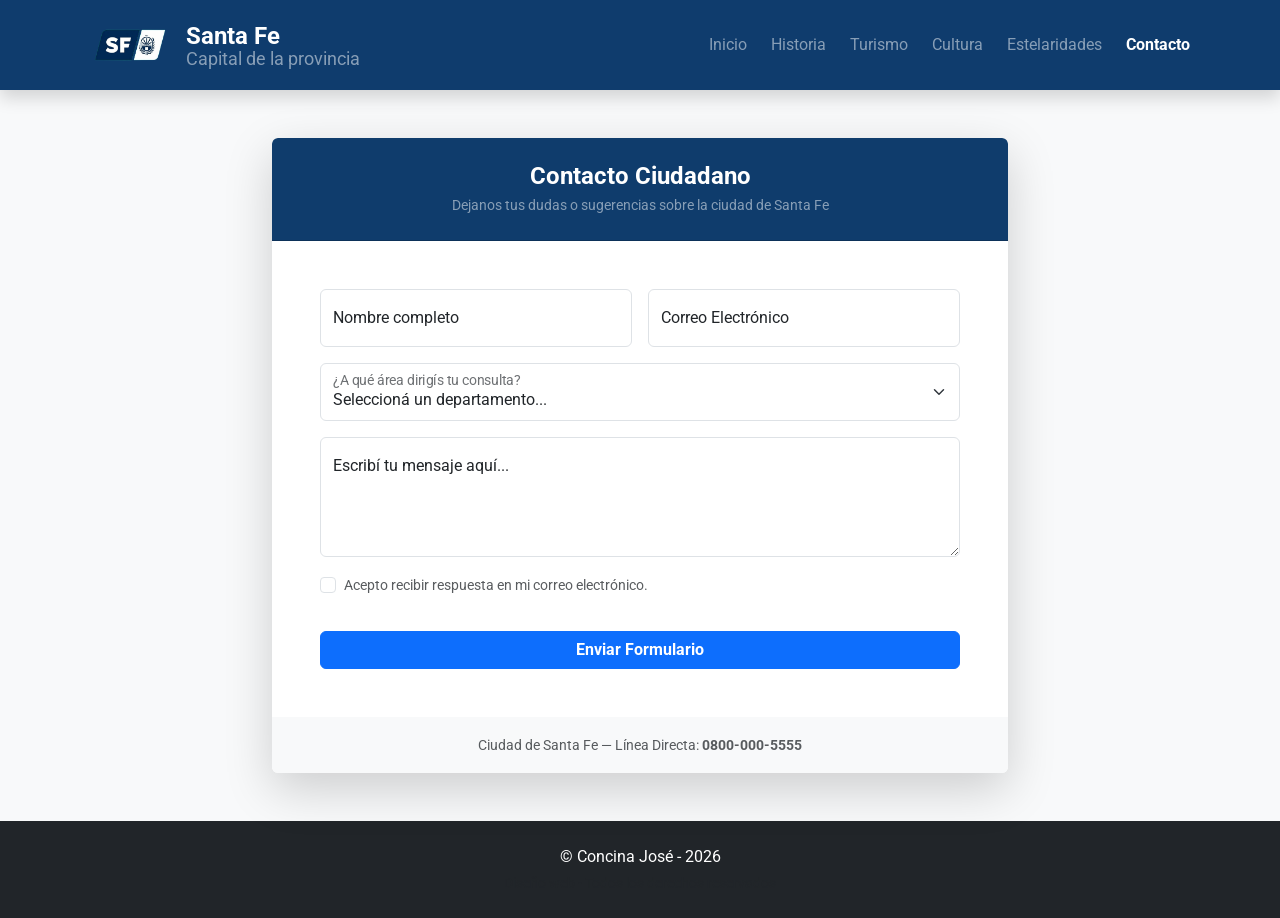
==== index/contacto.html @ c48516bb "Primer commit del proyecto Santa Fe" ====
<!DOCTYPE html>
<html lang="es">
<head>
    <meta charset="UTF-8">
    <meta name="viewport" content="width=device-width, initial-scale=1.0">
    <title>Santa Fe Capital - Contacto</title>
    <link rel="icon" type="image/png" href="../imagenes/Escudo.png">
    <link href="https://cdn.jsdelivr.net/npm/bootstrap@5.3.3/dist/css/bootstrap.min.css" rel="stylesheet">
    <!-- Fuentes de Google -->
    <link rel="preconnect" href="https://fonts.googleapis.com">
    <link rel="preconnect" href="https://fonts.gstatic.com" crossorigin>
    <link href="https://fonts.googleapis.com/css2?family=Roboto:wght@300;400;700&display=swap" rel="stylesheet">
    <link rel="stylesheet" href="../estilos/estilo.css">
</head>
<body class="bg-light d-flex flex-column min-vh-100">

    <!-- Navbar Idéntica al Index Principal (Azul Santa Fe) -->
<header class="shadow sticky-top">
    <nav class="navbar navbar-expand-lg navbar-santafe">
        <div class="container">
            
            <a class="navbar-brand d-flex align-items-center gap-2" href="../index.html">
                <img src="../imagenes/logo.png" alt="Escudo de Santa Fe" class="logo">
                <div class="d-flex flex-column lh-1">
                    <h1 class="h4 mb-0 fw-bold text-white">Santa Fe</h1>
                    <span class="small text-white-50">Capital de la provincia</span>
                </div>
            </a>

            <button class="navbar-toggler border-white-50" type="button" data-bs-toggle="collapse"
                data-bs-target="#navbarNav" aria-controls="navbarNav" aria-expanded="false"
                aria-label="Toggle navigation">
                <span class="navbar-toggler-icon"></span>
            </button>

            <div class="collapse navbar-collapse justify-content-end" id="navbarNav">
                <ul class="navbar-nav gap-2 text-center mt-3 mt-lg-0">
                    <li class="nav-item">
                        <a class="nav-link text-white-50" href="../index.html">Inicio</a>
                    </li>
                    <li class="nav-item">
                        <a class="nav-link text-white-50" href="historia.html">Historia</a>
                    </li>
                    <li class="nav-item">
                        <a class="nav-link text-white-50" href="turismo.html">Turismo</a>
                    </li>
                    <li class="nav-item">
                        <a class="nav-link text-white-50" href="cultura.html">Cultura</a>
                    </li>
                    <li class="nav-item">
                        <a class="nav-link text-white-50" href="Estelaridades.html">Estelaridades</a>
                    </li>
                    <li class="nav-item">
                        <a class="nav-link active fw-bold text-white" href="contactos.html">Contacto</a>
                    </li>
                </ul>
            </div>

        </div>
    </nav>
</header>
    <main class="flex-grow-1">

        <section class="container my-5">
    <div class="row justify-content-center">
        <div class="col-md-10 col-lg-8">
            
            <div class="card shadow-lg border-0 overflow-hidden">
                
                <div class="card-header text-white text-center py-4" style="background-color: hsl(211, 76%, 24%);">
                    <h2 class="h4 fw-bold mb-1 text-white">Contacto Ciudadano</h2>
                    <p class="small mb-0 text-white-50">Dejanos tus dudas o sugerencias sobre la ciudad de Santa Fe</p>
                </div>

                <div class="card-body p-4 p-md-5 bg-white">
                    <form action="#" method="POST">
                        
                        <div class="row g-3">
                            <div class="col-md-6">
                                <div class="form-floating text-dark">
                                    <input type="text" class="form-control" id="floatNombre" placeholder="Tu Nombre" required>
                                    <label for="floatNombre">Nombre completo</label>
                                </div>
                            </div>

                            <div class="col-md-6">
                                <div class="form-floating text-dark">
                                    <input type="email" class="form-control" id="floatEmail" placeholder="nombre@ejemplo.com" required>
                                    <label for="floatEmail">Correo Electrónico</label>
                                </div>
                            </div>

                            <div class="col-12">
                                <div class="form-floating text-dark">
                                    <select class="form-select" id="floatMotivo" required>
                                        <option value="" selected disabled>Seleccioná un departamento...</option>
                                        <option value="1">Turismo y Paseos</option>
                                        <option value="2">Cultura y Eventos</option>
                                        <option value="3">Atención al Vecino / Reclamos</option>
                                    </select>
                                    <label for="floatMotivo">¿A qué área dirigís tu consulta?</label>
                                </div>
                            </div>

                            <div class="col-12">
                                <div class="form-floating text-dark">
                                    <textarea class="form-control" id="floatMensaje" placeholder="Dejanos tu comentario" style="height: 120px" required></textarea>
                                    <label for="floatMensaje">Escribí tu mensaje aquí...</label>
                                </div>
                            </div>

                            <div class="col-12 my-3">
                                <div class="form-check text-start">
                                    <input class="form-check-input" type="checkbox" value="" id="checkTerminos" required>
                                    <label class="form-check-label text-muted small" for="checkTerminos">
                                        Acepto recibir respuesta en mi correo electrónico.
                                    </label>
                                </div>
                            </div>

                            <div class="col-12 text-center">
                                <button type="submit" class="btn btn-primary w-100 py-2.5 fw-bold text-white">
                                    Enviar Formulario
                                </button>
                            </div>
                        </div>

                    </form>
                </div>

                <div class="card-footer bg-light py-3 text-center border-0">
                    <span class="text-muted small">
                        Ciudad de Santa Fe — Línea Directa: <strong>0800-000-5555</strong>
                    </span>
                </div>

            </div>

        </div>
    </div>
</section>





    </main>

    <!-- Footer Idéntico al Index Principal -->
    <footer class="bg-dark text-white py-4 mt-auto">
        <div class="container text-center">
            <p class="mb-1">&copy; Concina José - 2026</p>
            <p class="small text-muted mb-0">Diseño web - Todos los derechos reservados</p>
        </div>
    </footer>

    <!-- JS de Bootstrap -->
    <script src="https://cdn.jsdelivr.net/npm/bootstrap@5.3.3/dist/js/bootstrap.bundle.min.js"></script>
</body>
</html>
---- estilos/estilo.css ----
/*index */

body {
  font-family: 'Roboto', sans-serif;
  overflow-x: hidden; 
}

/* la barra de navegacion */
.navbar-santafe {
  background-color: #0F3C6D;
  padding-top: 0.5rem;
  padding-bottom: 0.5rem;
}

.navbar-santafe .navbar-brand img.logo {
  height: 4rem; 
  width: auto;
}

/* Portada hero principal fluida */
.portada-hero {
  position: relative;
  background: linear-gradient(rgba(0, 0, 0, 0.45), rgba(0, 0, 0, 0.45)), url('../imagenes/portada.jpg') no-repeat center center;
  background-size: cover;
  min-height: 40vh; 
  display: flex;
  align-items: center;
  justify-content: center;
}

/* Enlaces decorativos de las colunas */
.btn-flecha {
  text-decoration: none;
  color: #0F3C6D;
  font-weight: bold;
  transition: color 0.2s ease-in-out;
}

.btn-flecha:hover {
  color: #1a5ca6;
  text-decoration: underline;
}

/* tabla */
.transition-hover {
  transition: 0.2s;
}

.transition-hover:hover {
  transform: translateY(-4px);
  box-shadow: 0 4px 8px rgba(0, 0, 0, 0.2);
  border-color: #0d6efd;
}

/* el iframe */
.mapa-sitio {
  border: 0;
  border-radius: 8px;
  box-shadow: 0 4px 8px rgba(0, 0, 0, 0.1);
}

/* Estelaridades */
/* espacio entre el section y las tarjetas generales */
.seccion-tarjetas {
  margin-top: 1rem; 
}

/* espacio entre el section y el div separador */
.separador-estelar {
  margin-top: 1rem;    
  border-bottom: 2px solid #0F3C6D;
  width: 70%;          
  margin-left: auto;   
  margin-right: auto;
}

/*Cultura */
/* Contenedor del carrusel */
#culturaCarousel {
  background-color: #0F3C6D; 
  padding: 1rem;
  border-radius: 8px;
}

/* Imagenes del carrusel */
#culturaCarousel img {
  max-width: 30rem;  
  height: auto;      
  margin: 0 auto;    
  display: block;
  object-fit: cover; 
}
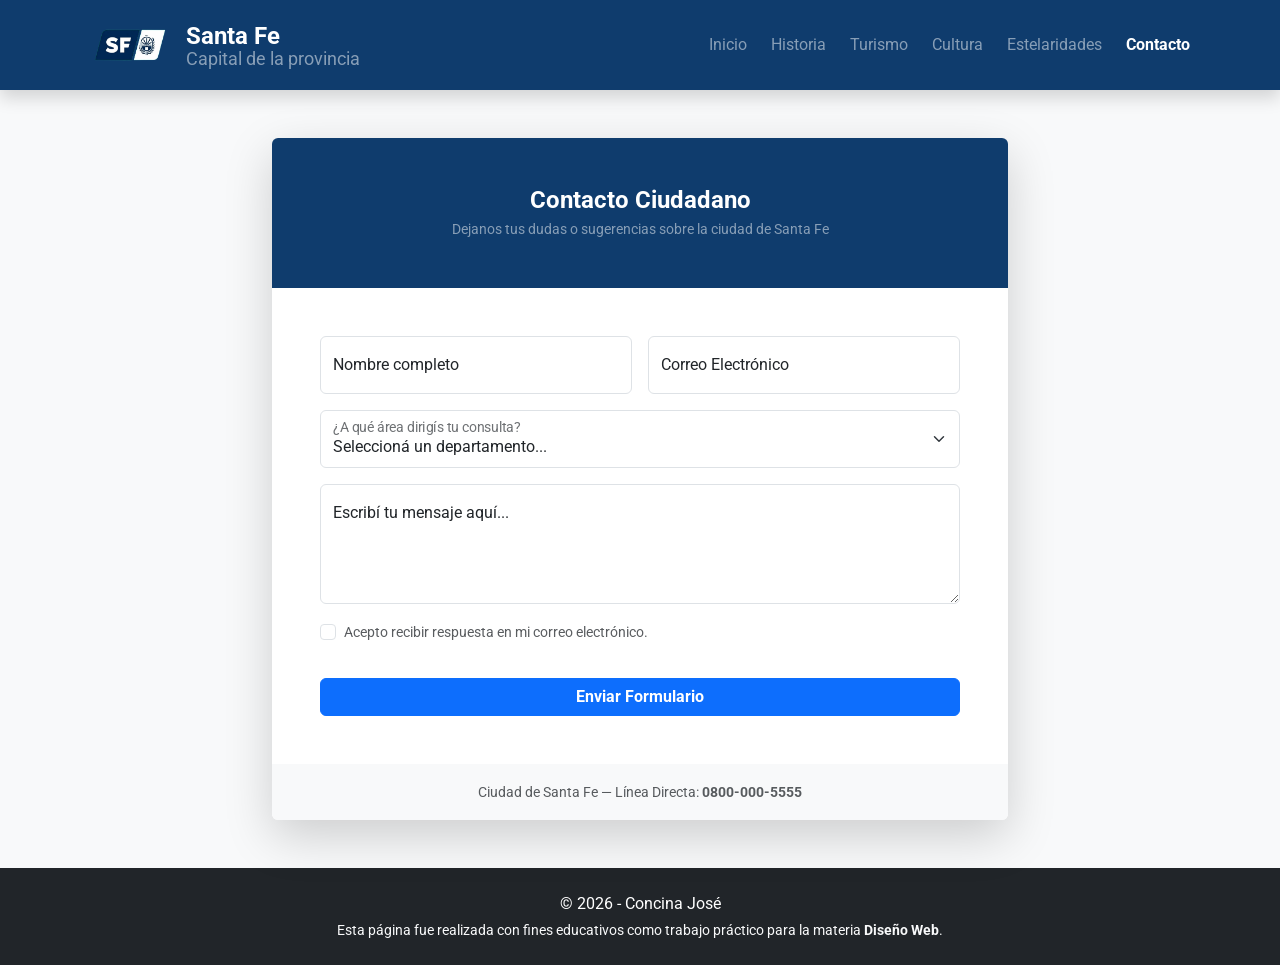
==== commit 3eccde4b: "Subida del trabajo final" ====
--- a/index/contacto.html
+++ b/index/contacto.html
@@ -1,160 +1,226 @@
-<!DOCTYPE html>
+<!doctype html>
 <html lang="es">
-<head>
-    <meta charset="UTF-8">
-    <meta name="viewport" content="width=device-width, initial-scale=1.0">
+  <head>
+    <meta charset="UTF-8" />
+    <meta name="viewport" content="width=device-width, initial-scale=1.0" />
     <title>Santa Fe Capital - Contacto</title>
-    <link rel="icon" type="image/png" href="../imagenes/Escudo.png">
-    <link href="https://cdn.jsdelivr.net/npm/bootstrap@5.3.3/dist/css/bootstrap.min.css" rel="stylesheet">
+    <link rel="icon" type="image/webp" href="../imagenes/escudo.webp" />
+    <link
+      href="https://cdn.jsdelivr.net/npm/bootstrap@5.3.3/dist/css/bootstrap.min.css"
+      rel="stylesheet"
+    />
     <!-- Fuentes de Google -->
-    <link rel="preconnect" href="https://fonts.googleapis.com">
-    <link rel="preconnect" href="https://fonts.gstatic.com" crossorigin>
-    <link href="https://fonts.googleapis.com/css2?family=Roboto:wght@300;400;700&display=swap" rel="stylesheet">
-    <link rel="stylesheet" href="../estilos/estilo.css">
-</head>
-<body class="bg-light d-flex flex-column min-vh-100">
-
+    <link rel="preconnect" href="https://fonts.googleapis.com" />
+    <link rel="preconnect" href="https://fonts.gstatic.com" crossorigin />
+    <link
+      href="https://fonts.googleapis.com/css2?family=Roboto:wght@300;400;700&display=swap"
+      rel="stylesheet"
+    />
+    <link rel="stylesheet" href="../estilos/estilo.css" />
+  </head>
+  <body class="bg-light d-flex flex-column min-vh-100">
     <!-- Navbar Idéntica al Index Principal (Azul Santa Fe) -->
-<header class="shadow sticky-top">
-    <nav class="navbar navbar-expand-lg navbar-santafe">
+    <header class="shadow sticky-top">
+      <nav class="navbar navbar-expand-lg navbar-santafe">
         <div class="container">
-            
-            <a class="navbar-brand d-flex align-items-center gap-2" href="../index.html">
-                <img src="../imagenes/logo.png" alt="Escudo de Santa Fe" class="logo">
-                <div class="d-flex flex-column lh-1">
-                    <h1 class="h4 mb-0 fw-bold text-white">Santa Fe</h1>
-                    <span class="small text-white-50">Capital de la provincia</span>
-                </div>
-            </a>
-
-            <button class="navbar-toggler border-white-50" type="button" data-bs-toggle="collapse"
-                data-bs-target="#navbarNav" aria-controls="navbarNav" aria-expanded="false"
-                aria-label="Toggle navigation">
-                <span class="navbar-toggler-icon"></span>
-            </button>
-
-            <div class="collapse navbar-collapse justify-content-end" id="navbarNav">
-                <ul class="navbar-nav gap-2 text-center mt-3 mt-lg-0">
-                    <li class="nav-item">
-                        <a class="nav-link text-white-50" href="../index.html">Inicio</a>
-                    </li>
-                    <li class="nav-item">
-                        <a class="nav-link text-white-50" href="historia.html">Historia</a>
-                    </li>
-                    <li class="nav-item">
-                        <a class="nav-link text-white-50" href="turismo.html">Turismo</a>
-                    </li>
-                    <li class="nav-item">
-                        <a class="nav-link text-white-50" href="cultura.html">Cultura</a>
-                    </li>
-                    <li class="nav-item">
-                        <a class="nav-link text-white-50" href="Estelaridades.html">Estelaridades</a>
-                    </li>
-                    <li class="nav-item">
-                        <a class="nav-link active fw-bold text-white" href="contactos.html">Contacto</a>
-                    </li>
-                </ul>
+          <a
+            class="navbar-brand d-flex align-items-center gap-2"
+            href="../index.html"
+          >
+            <img
+              src="../imagenes/logo.webp"
+              alt="Escudo de Santa Fe"
+              class="logo"
+            />
+            <div class="d-flex flex-column lh-1">
+              <h1 class="h4 mb-0 fw-bold text-white">Santa Fe</h1>
+              <span class="small text-white-50">Capital de la provincia</span>
             </div>
-
+          </a>
+
+          <button
+            class="navbar-toggler border-white-50"
+            type="button"
+            data-bs-toggle="collapse"
+            data-bs-target="#navbarNav"
+            aria-controls="navbarNav"
+            aria-expanded="false"
+            aria-label="Toggle navigation"
+          >
+            <span class="navbar-toggler-icon"></span>
+          </button>
+
+          <div
+            class="collapse navbar-collapse justify-content-end"
+            id="navbarNav"
+          >
+            <ul class="navbar-nav gap-2 text-center mt-3 mt-lg-0">
+              <li class="nav-item">
+                <a class="nav-link text-white-50" href="../index.html"
+                  >Inicio</a
+                >
+              </li>
+              <li class="nav-item">
+                <a class="nav-link text-white-50" href="historia.html"
+                  >Historia</a
+                >
+              </li>
+              <li class="nav-item">
+                <a class="nav-link text-white-50" href="turismo.html"
+                  >Turismo</a
+                >
+              </li>
+              <li class="nav-item">
+                <a class="nav-link text-white-50" href="cultura.html"
+                  >Cultura</a
+                >
+              </li>
+              <li class="nav-item">
+                <a class="nav-link text-white-50" href="estelaridades.html"
+                  >Estelaridades</a
+                >
+              </li>
+              <li class="nav-item">
+                <a
+                  class="nav-link active fw-bold text-white"
+                  href="contactos.html"
+                  >Contacto</a
+                >
+              </li>
+            </ul>
+          </div>
         </div>
-    </nav>
-</header>
+      </nav>
+    </header>
     <main class="flex-grow-1">
-
-        <section class="container my-5">
-    <div class="row justify-content-center">
-        <div class="col-md-10 col-lg-8">
-            
+      <section class="container my-5">
+        <div class="row justify-content-center">
+          <div class="col-md-10 col-lg-8">
             <div class="card shadow-lg border-0 overflow-hidden">
-                
-                <div class="card-header text-white text-center py-4" style="background-color: hsl(211, 76%, 24%);">
-                    <h2 class="h4 fw-bold mb-1 text-white">Contacto Ciudadano</h2>
-                    <p class="small mb-0 text-white-50">Dejanos tus dudas o sugerencias sobre la ciudad de Santa Fe</p>
-                </div>
-
-                <div class="card-body p-4 p-md-5 bg-white">
-                    <form action="#" method="POST">
-                        
-                        <div class="row g-3">
-                            <div class="col-md-6">
-                                <div class="form-floating text-dark">
-                                    <input type="text" class="form-control" id="floatNombre" placeholder="Tu Nombre" required>
-                                    <label for="floatNombre">Nombre completo</label>
-                                </div>
-                            </div>
-
-                            <div class="col-md-6">
-                                <div class="form-floating text-dark">
-                                    <input type="email" class="form-control" id="floatEmail" placeholder="nombre@ejemplo.com" required>
-                                    <label for="floatEmail">Correo Electrónico</label>
-                                </div>
-                            </div>
-
-                            <div class="col-12">
-                                <div class="form-floating text-dark">
-                                    <select class="form-select" id="floatMotivo" required>
-                                        <option value="" selected disabled>Seleccioná un departamento...</option>
-                                        <option value="1">Turismo y Paseos</option>
-                                        <option value="2">Cultura y Eventos</option>
-                                        <option value="3">Atención al Vecino / Reclamos</option>
-                                    </select>
-                                    <label for="floatMotivo">¿A qué área dirigís tu consulta?</label>
-                                </div>
-                            </div>
-
-                            <div class="col-12">
-                                <div class="form-floating text-dark">
-                                    <textarea class="form-control" id="floatMensaje" placeholder="Dejanos tu comentario" style="height: 120px" required></textarea>
-                                    <label for="floatMensaje">Escribí tu mensaje aquí...</label>
-                                </div>
-                            </div>
-
-                            <div class="col-12 my-3">
-                                <div class="form-check text-start">
-                                    <input class="form-check-input" type="checkbox" value="" id="checkTerminos" required>
-                                    <label class="form-check-label text-muted small" for="checkTerminos">
-                                        Acepto recibir respuesta en mi correo electrónico.
-                                    </label>
-                                </div>
-                            </div>
-
-                            <div class="col-12 text-center">
-                                <button type="submit" class="btn btn-primary w-100 py-2.5 fw-bold text-white">
-                                    Enviar Formulario
-                                </button>
-                            </div>
-                        </div>
-
-                    </form>
-                </div>
-
-                <div class="card-footer bg-light py-3 text-center border-0">
-                    <span class="text-muted small">
-                        Ciudad de Santa Fe — Línea Directa: <strong>0800-000-5555</strong>
-                    </span>
-                </div>
-
+              <div
+                class="head_azul text-white text-center py-5 px-3 position-relative"
+              >
+                <h2 class="h4 fw-bold mb-1 text-white">Contacto Ciudadano</h2>
+                <p class="small mb-0 text-white-50">
+                  Dejanos tus dudas o sugerencias sobre la ciudad de Santa Fe
+                </p>
+              </div>
+
+              <div class="card-body p-4 p-md-5 bg-white">
+                <form action="#" method="POST">
+                  <div class="row g-3">
+                    <div class="col-md-6">
+                      <div class="form-floating text-dark">
+                        <input
+                          type="text"
+                          class="form-control"
+                          id="floatNombre"
+                          placeholder="Tu Nombre"
+                          required
+                        />
+                        <label for="floatNombre">Nombre completo</label>
+                      </div>
+                    </div>
+
+                    <div class="col-md-6">
+                      <div class="form-floating text-dark">
+                        <input
+                          type="email"
+                          class="form-control"
+                          id="floatEmail"
+                          placeholder="nombre@ejemplo.com"
+                          required
+                        />
+                        <label for="floatEmail">Correo Electrónico</label>
+                      </div>
+                    </div>
+
+                    <div class="col-12">
+                      <div class="form-floating text-dark">
+                        <select class="form-select" id="floatMotivo" required>
+                          <option value="" selected disabled>
+                            Seleccioná un departamento...
+                          </option>
+                          <option value="1">Turismo y Paseos</option>
+                          <option value="2">Cultura y Eventos</option>
+                          <option value="3">
+                            Atención al Vecino / Reclamos
+                          </option>
+                        </select>
+                        <label for="floatMotivo"
+                          >¿A qué área dirigís tu consulta?</label
+                        >
+                      </div>
+                    </div>
+
+                    <div class="col-12">
+                      <div class="form-floating text-dark">
+                        <textarea
+                          class="form-control"
+                          id="floatMensaje"
+                          placeholder="Dejanos tu comentario"
+                          style="height: 120px"
+                          required
+                        ></textarea>
+                        <label for="floatMensaje"
+                          >Escribí tu mensaje aquí...</label
+                        >
+                      </div>
+                    </div>
+
+                    <div class="col-12 my-3">
+                      <div class="form-check text-start">
+                        <input
+                          class="form-check-input"
+                          type="checkbox"
+                          value=""
+                          id="checkTerminos"
+                          required
+                        />
+                        <label
+                          class="form-check-label text-muted small"
+                          for="checkTerminos"
+                        >
+                          Acepto recibir respuesta en mi correo electrónico.
+                        </label>
+                      </div>
+                    </div>
+
+                    <div class="col-12 text-center">
+                      <button
+                        type="submit"
+                        class="btn btn-primary w-100 py-2.5 fw-bold text-white"
+                      >
+                        Enviar Formulario
+                      </button>
+                    </div>
+                  </div>
+                </form>
+              </div>
+
+              <div class="card-footer bg-light py-3 text-center border-0">
+                <span class="text-muted small">
+                  Ciudad de Santa Fe — Línea Directa:
+                  <strong>0800-000-5555</strong>
+                </span>
+              </div>
             </div>
-
+          </div>
         </div>
-    </div>
-</section>
-
-
-
-
-
+      </section>
     </main>
 
-    <!-- Footer Idéntico al Index Principal -->
     <footer class="bg-dark text-white py-4 mt-auto">
-        <div class="container text-center">
-            <p class="mb-1">&copy; Concina José - 2026</p>
-            <p class="small text-muted mb-0">Diseño web - Todos los derechos reservados</p>
-        </div>
+      <div class="container text-center">
+        <p class="mb-1">&copy; 2026 - Concina José</p>
+        <p class="small text-light mb-0">
+          Esta página fue realizada con fines educativos como trabajo práctico
+          para la materia <strong>Diseño Web</strong>.
+        </p>
+      </div>
     </footer>
 
     <!-- JS de Bootstrap -->
     <script src="https://cdn.jsdelivr.net/npm/bootstrap@5.3.3/dist/js/bootstrap.bundle.min.js"></script>
-</body>
-</html>+  </body>
+</html>
--- a/estilos/estilo.css
+++ b/estilos/estilo.css
@@ -1,11 +1,10 @@
-/*index */
-
+/* Fuente general */
 body {
   font-family: 'Roboto', sans-serif;
   overflow-x: hidden; 
 }
 
-/* la barra de navegacion */
+/* Barra de navegación */
 .navbar-santafe {
   background-color: #0F3C6D;
   padding-top: 0.5rem;
@@ -17,18 +16,41 @@
   width: auto;
 }
 
-/* Portada hero principal fluida */
+/* Portada hero principal */
 .portada-hero {
   position: relative;
-  background: linear-gradient(rgba(0, 0, 0, 0.45), rgba(0, 0, 0, 0.45)), url('../imagenes/portada.jpg') no-repeat center center;
-  background-size: cover;
-  min-height: 40vh; 
-  display: flex;
-  align-items: center;
-  justify-content: center;
+  width: 100%;
+  height: 100vh;              
+  overflow: hidden;
 }
 
-/* Enlaces decorativos de las colunas */
+.imagen-portada {
+  width: 100%;
+  height: 100%;
+  object-fit: cover;          
+  display: block;
+}
+
+.contenido-portada {
+  position: absolute;
+  top: 50%;                   
+  left: 50%;                  
+  transform: translate(-50%, -50%);
+  text-align: center;
+  color: white;
+  background: rgba(0, 0, 0, 0.5); 
+  padding: 2rem;
+  border-radius: 10px;
+  max-width: 700px;
+}
+
+/* Fondo le los index header*/
+.head_azul {
+  background-color: #0F3C6D;
+}
+
+
+/* Enlaces decorativos */
 .btn-flecha {
   text-decoration: none;
   color: #0F3C6D;
@@ -41,52 +63,28 @@
   text-decoration: underline;
 }
 
-/* tabla */
-.transition-hover {
-  transition: 0.2s;
+/* Carrusel Cultura */
+.letra-azul {
+  color:#1a5ca6;
 }
-
-.transition-hover:hover {
-  transform: translateY(-4px);
-  box-shadow: 0 4px 8px rgba(0, 0, 0, 0.2);
-  border-color: #0d6efd;
-}
-
-/* el iframe */
-.mapa-sitio {
-  border: 0;
-  border-radius: 8px;
-  box-shadow: 0 4px 8px rgba(0, 0, 0, 0.1);
-}
-
-/* Estelaridades */
-/* espacio entre el section y las tarjetas generales */
-.seccion-tarjetas {
-  margin-top: 1rem; 
-}
-
-/* espacio entre el section y el div separador */
-.separador-estelar {
-  margin-top: 1rem;    
-  border-bottom: 2px solid #0F3C6D;
-  width: 70%;          
-  margin-left: auto;   
-  margin-right: auto;
-}
-
-/*Cultura */
-/* Contenedor del carrusel */
 #culturaCarousel {
   background-color: #0F3C6D; 
   padding: 1rem;
   border-radius: 8px;
 }
 
-/* Imagenes del carrusel */
 #culturaCarousel img {
   max-width: 30rem;  
   height: auto;      
   margin: 0 auto;    
   display: block;
   object-fit: cover; 
-}+}
+
+/* Imágenes de turismo (uniformes y responsivas) */
+.img-turismo {
+  width: 50rem;        
+  height: 25rem;      
+  object-fit: cover;  
+  
+}
